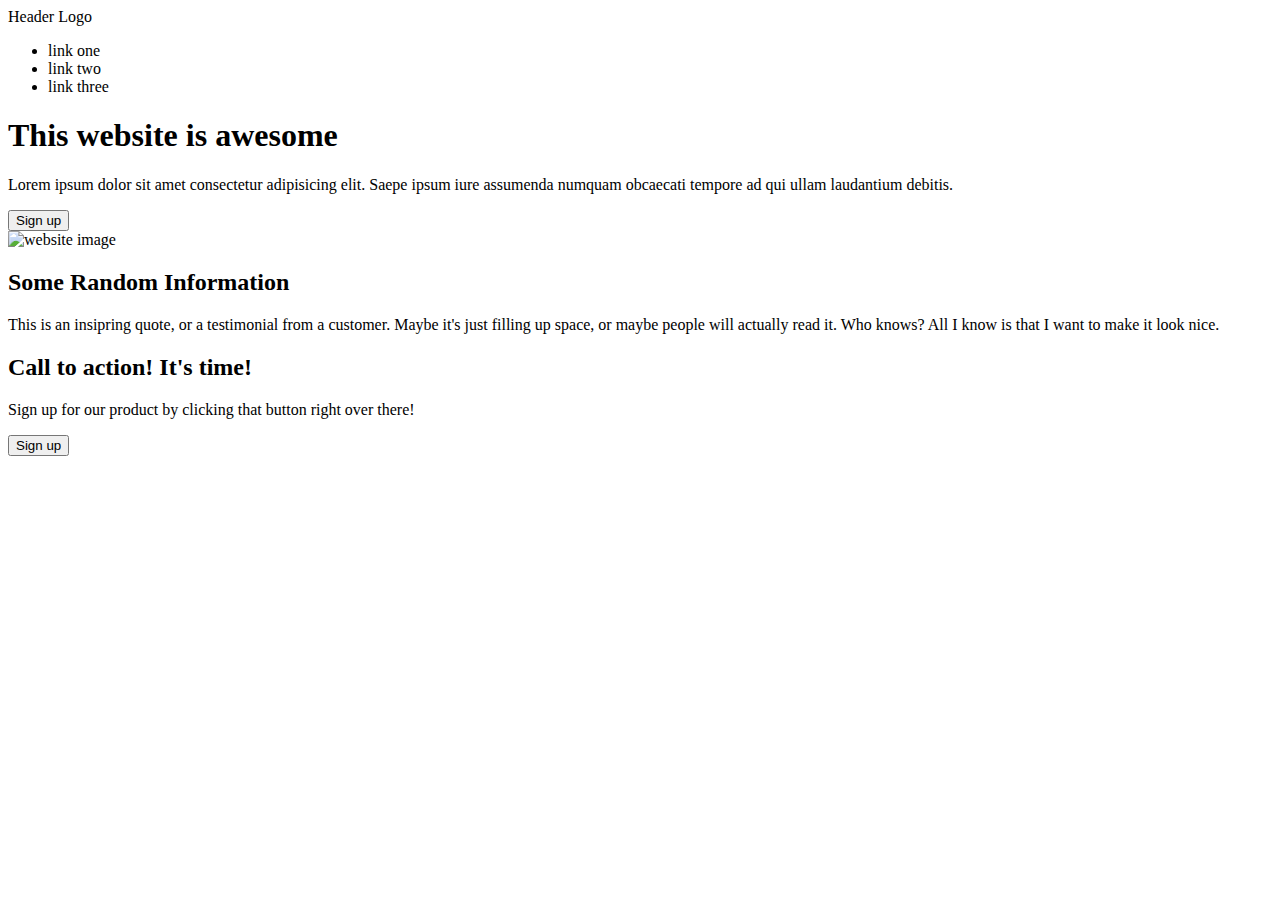
==== index.html @ 2be92f99 "ADD: HTML structure and CSS style sheet" ====
<!DOCTYPE html>
<html lang="en">
  <head>
    <meta charset="UTF-8" />
    <meta name="viewport" content="width=device-width, initial-scale=1.0" />
    <title>First Website</title>
  </head>
  <body>
    <div class="header">
      <div class="logo">Header Logo</div>
      <ul class="nav-links">
        <li>link one</li>
        <li>link two</li>
        <li>link three</li>
      </ul>
    </div>
    <div class="introduction">
      <div class="description">
        <h1>This website is awesome</h1>
        <p>
          Lorem ipsum dolor sit amet consectetur adipisicing elit. Saepe ipsum
          iure assumenda numquam obcaecati tempore ad qui ullam laudantium
          debitis.
        </p>
        <button class="button">Sign up</button>
      </div>
      <div><img src="" alt="website image" width="500px" /></div>
    </div>
    <div class="middle-content">
      <div><h2>Some Random Information</h2></div>
      <div class="all-images">
        <div class="image"></div>
        <div class="image"></div>
        <div class="image"></div>
        <div class="image"></div>
      </div>
    </div>
    <div class="bottom-content">
      <p>
        This is an insipring quote, or a testimonial from a customer. Maybe it's
        just filling up space, or maybe people will actually read it. Who knows?
        All I know is that I want to make it look nice.
      </p>
    </div>
    <div class="footer">
      <div class="card">
        <div class="fotter-message">
          <h2>Call to action! It's time!</h2>
          <p>
            Sign up for our product by clicking that button right over there!
          </p>
        </div>
        <div class="footer-button"><button>Sign up</button></div>
      </div>
    </div>
  </body>
</html>
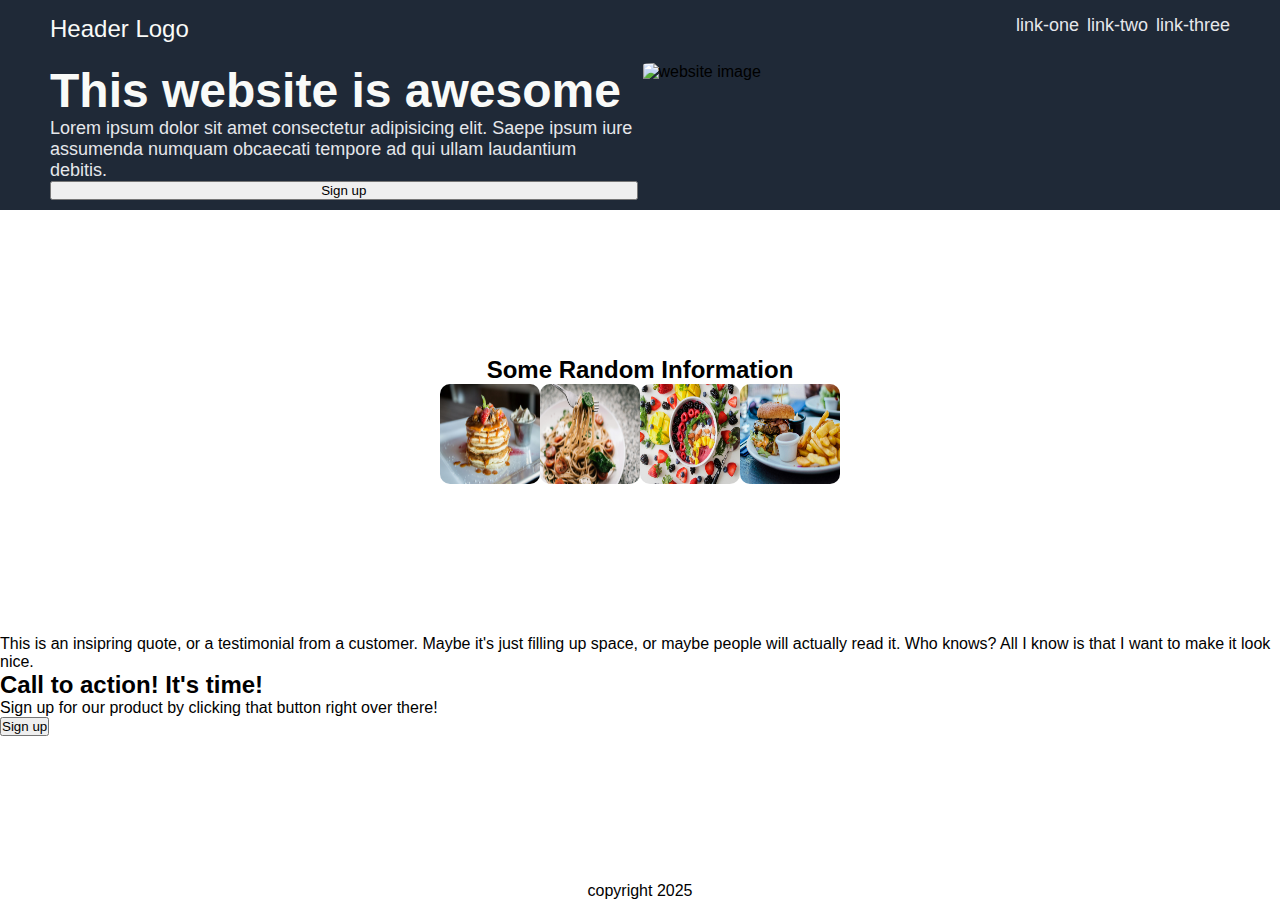
==== commit 1bd41d30: "ADD: CSS style and media files." ====
--- a/index.html
+++ b/index.html
@@ -4,54 +4,90 @@
     <meta charset="UTF-8" />
     <meta name="viewport" content="width=device-width, initial-scale=1.0" />
     <title>First Website</title>
+    <link rel="stylesheet" href="./styles.css" />
   </head>
   <body>
-    <div class="header">
-      <div class="logo">Header Logo</div>
-      <ul class="nav-links">
-        <li>link one</li>
-        <li>link two</li>
-        <li>link three</li>
-      </ul>
-    </div>
-    <div class="introduction">
-      <div class="description">
-        <h1>This website is awesome</h1>
-        <p>
-          Lorem ipsum dolor sit amet consectetur adipisicing elit. Saepe ipsum
-          iure assumenda numquam obcaecati tempore ad qui ullam laudantium
-          debitis.
-        </p>
-        <button class="button">Sign up</button>
+    <div class="top-content">
+      <div class="header">
+        <div class="logo">Header Logo</div>
+        <ul class="nav-links">
+          <li>link-one</li>
+          <li>link-two</li>
+          <li>link-three</li>
+        </ul>
       </div>
-      <div><img src="" alt="website image" width="500px" /></div>
+      <div class="introduction">
+        <div class="description">
+          <h1>This website is awesome</h1>
+          <p>
+            Lorem ipsum dolor sit amet consectetur adipisicing elit. Saepe ipsum
+            iure assumenda numquam obcaecati tempore ad qui ullam laudantium
+            debitis.
+          </p>
+          <button class="button">Sign up</button>
+        </div>
+        <div class="image">
+          <img src="" alt="website image" width="500px" height="500px" />
+        </div>
+      </div>
     </div>
     <div class="middle-content">
-      <div><h2>Some Random Information</h2></div>
+      <div class="information"><h2>Some Random Information</h2></div>
       <div class="all-images">
-        <div class="image"></div>
-        <div class="image"></div>
-        <div class="image"></div>
-        <div class="image"></div>
+        <div class="image">
+          <img
+            src="./imgaes/photo1.jpg"
+            alt="Bunch of pancakes with dripping syrup"
+            width="300px"
+            height="300px"
+          />
+        </div>
+        <div class="image">
+          <img
+            src="./imgaes/photo2.jpg"
+            alt="A plate of basil pasta"
+            width="300px"
+            height="300px"
+          />
+        </div>
+        <div class="image">
+          <img
+            src="./imgaes/photo3.jpg"
+            alt="Assorted fruit salad with a almonds"
+            width="300px"
+            height="300px"
+          />
+        </div>
+        <div class="image">
+          <img
+            src="./imgaes/photo4.jpg"
+            alt="Beef burger combo with fries and dip"
+            width="300px"
+            height="300px"
+          />
+        </div>
       </div>
     </div>
     <div class="bottom-content">
-      <p>
-        This is an insipring quote, or a testimonial from a customer. Maybe it's
-        just filling up space, or maybe people will actually read it. Who knows?
-        All I know is that I want to make it look nice.
-      </p>
-    </div>
-    <div class="footer">
-      <div class="card">
-        <div class="fotter-message">
-          <h2>Call to action! It's time!</h2>
-          <p>
-            Sign up for our product by clicking that button right over there!
-          </p>
+      <div class="testimony">
+        <p>
+          This is an insipring quote, or a testimonial from a customer. Maybe
+          it's just filling up space, or maybe people will actually read it. Who
+          knows? All I know is that I want to make it look nice.
+        </p>
+      </div>
+      <div class="bottom-message">
+        <div class="card">
+          <div class="message">
+            <h2>Call to action! It's time!</h2>
+            <p>
+              Sign up for our product by clicking that button right over there!
+            </p>
+          </div>
+          <div class="footer-button"><button>Sign up</button></div>
         </div>
-        <div class="footer-button"><button>Sign up</button></div>
       </div>
     </div>
+    <div class="footer">copyright 2025</div>
   </body>
 </html>
--- a/styles.css
+++ b/styles.css
@@ -0,0 +1,93 @@
+*,
+*::after,
+*::before {
+  margin: 0;
+  padding: 0;
+  box-sizing: border-box;
+}
+html,
+body {
+  height: 100%;
+  margin: 0;
+}
+h1 {
+  font-size: 48px;
+  font-weight: 900;
+  color: #f9faf8;
+}
+ul {
+  font-size: 18px;
+  color: #e5e7eb;
+}
+.description p {
+  font-size: 18px;
+  color: #e5e7eb;
+}
+.logo {
+  font-size: 24px;
+  color: #f9faf8;
+}
+body {
+  display: flex;
+  flex-direction: column;
+  justify-content: space-between;
+  height: 100%;
+  font-family: "Roboto", sans-serif;
+}
+.top-content,
+.middle-content,
+.bottom-content {
+  display: flex;
+  flex-direction: column;
+}
+.header,
+.introduction,
+.nav-links,
+.description,
+.all-images {
+  display: flex;
+}
+.header {
+  justify-content: space-between;
+}
+.footer {
+  display: flex;
+  justify-content: center;
+}
+ul {
+  margin: 0;
+  padding: 0;
+  list-style: none;
+  display: flex;
+  gap: 8px;
+}
+.top-content {
+  padding-top: 5px;
+  background-color: #1f2937;
+}
+img {
+  width: 100px;
+  height: 100px;
+  border-radius: 10%;
+}
+
+.introduction {
+  gap: 5px;
+  padding: 10px 50px;
+}
+.header {
+  padding: 10px 50px;
+}
+
+.image,
+.description {
+  flex: 1;
+}
+.description {
+  flex-direction: column;
+  justify-content: space-around;
+}
+
+.middle-content {
+  align-items: center;
+}
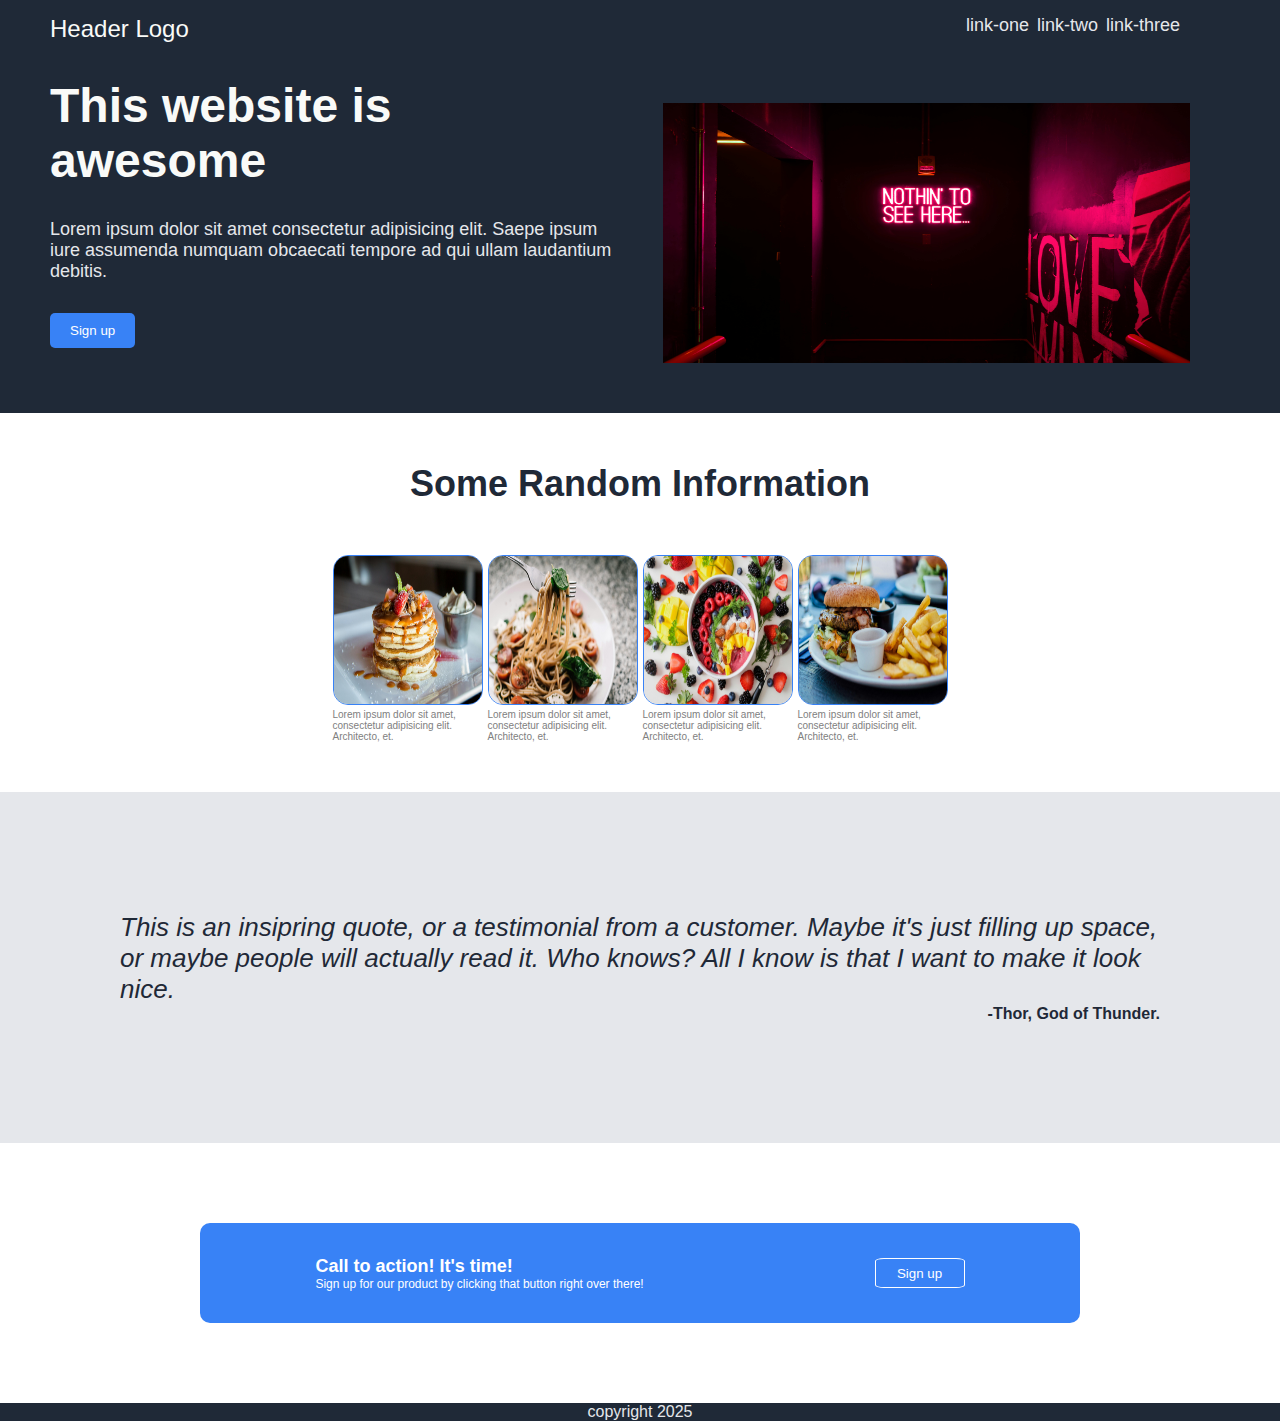
==== commit fbdf5241: "ADD: Image media files and complete CSS styling." ====
--- a/index.html
+++ b/index.html
@@ -27,7 +27,13 @@
           <button class="button">Sign up</button>
         </div>
         <div class="image">
-          <img src="" alt="website image" width="500px" height="500px" />
+          <img
+            class="image"
+            src="./imgaes/photo5.jpg"
+            alt="website image"
+            width="500px"
+            height="300px"
+          />
         </div>
       </div>
     </div>
@@ -38,43 +44,70 @@
           <img
             src="./imgaes/photo1.jpg"
             alt="Bunch of pancakes with dripping syrup"
-            width="300px"
-            height="300px"
+            width="100px"
+            height="100px"
           />
         </div>
         <div class="image">
           <img
             src="./imgaes/photo2.jpg"
             alt="A plate of basil pasta"
-            width="300px"
-            height="300px"
+            width="100px"
+            height="100px"
           />
         </div>
         <div class="image">
           <img
             src="./imgaes/photo3.jpg"
             alt="Assorted fruit salad with a almonds"
-            width="300px"
-            height="300px"
+            width="100px"
+            height="100px"
           />
         </div>
         <div class="image">
           <img
             src="./imgaes/photo4.jpg"
             alt="Beef burger combo with fries and dip"
-            width="300px"
-            height="300px"
+            width="100px"
+            height="100px"
           />
+        </div>
+      </div>
+      <div class="text-container">
+        <div class="image-text">
+          <p>
+            Lorem ipsum dolor sit amet, consectetur adipisicing elit.
+            Architecto, et.
+          </p>
+        </div>
+        <div class="image-text">
+          <p>
+            Lorem ipsum dolor sit amet, consectetur adipisicing elit.
+            Architecto, et.
+          </p>
+        </div>
+        <div class="image-text">
+          <p>
+            Lorem ipsum dolor sit amet, consectetur adipisicing elit.
+            Architecto, et.
+          </p>
+        </div>
+        <div class="image-text">
+          <p>
+            Lorem ipsum dolor sit amet, consectetur adipisicing elit.
+            Architecto, et.
+          </p>
         </div>
       </div>
     </div>
     <div class="bottom-content">
       <div class="testimony">
-        <p>
+        <p class="testimony-message">
           This is an insipring quote, or a testimonial from a customer. Maybe
           it's just filling up space, or maybe people will actually read it. Who
           knows? All I know is that I want to make it look nice.
         </p>
+        <p class="quote-credit">-Thor, God of Thunder.</p>
       </div>
       <div class="bottom-message">
         <div class="card">
--- a/styles.css
+++ b/styles.css
@@ -39,12 +39,16 @@
 .bottom-content {
   display: flex;
   flex-direction: column;
+  flex: 1;
 }
 .header,
 .introduction,
 .nav-links,
 .description,
-.all-images {
+.all-images,
+.text-container,
+.testimony,
+.bottom-message {
   display: flex;
 }
 .header {
@@ -53,6 +57,8 @@
 .footer {
   display: flex;
   justify-content: center;
+  background-color: #1f2937;
+  color: #e5e7eb;
 }
 ul {
   margin: 0;
@@ -66,11 +72,15 @@
   background-color: #1f2937;
 }
 img {
-  width: 100px;
-  height: 100px;
+  width: 150px;
+  height: 150px;
   border-radius: 10%;
-}
-
+  border: 1px solid #3882f6;
+}
+.all-images,
+.text-container {
+  gap: 5px;
+}
 .introduction {
   gap: 5px;
   padding: 10px 50px;
@@ -80,14 +90,115 @@
 }
 
 .image,
+.description,
+.image-text {
+  flex: 1;
+}
 .description {
-  flex: 1;
-}
-.description {
   flex-direction: column;
   justify-content: space-around;
+  align-items: flex-start;
 }
 
 .middle-content {
   align-items: center;
 }
+
+button {
+  padding: 10px 20px;
+  background-color: #3882f6;
+  color: white;
+  border: none;
+  border-radius: 5px;
+  cursor: pointer;
+  flex-shrink: 0; /* Prevents button from stretching */
+  width: auto; /* Ensures it takes only as much width as needed */
+}
+
+button:hover {
+  background-color: #45a049;
+}
+.bottom-content {
+  justify-content: space-between;
+}
+.introduction .image {
+  width: 100%;
+  height: 300px;
+  border-radius: 0%;
+  border: none;
+  padding: 20px;
+  display: flex;
+  flex: 1;
+}
+.top-content {
+  padding-bottom: 40px;
+}
+.nav-links {
+  padding-right: 50px;
+}
+.middle-content {
+  padding: 50px 0;
+}
+.information h2 {
+  padding-bottom: 50px;
+  color: #1f2937;
+  font-weight: 900;
+  font-size: 36px;
+}
+.text-container p {
+  width: 150px;
+  /* height: 100px; */
+  font-size: 10px;
+  color: gray;
+}
+.testimony {
+  background-color: #e5e7eb;
+  padding: 120px 120px;
+  flex-direction: column;
+}
+.quote-credit {
+  align-self: flex-end;
+  color: #1f2937;
+  font-weight: bold;
+  font-size: 16px;
+}
+.testimony-message {
+  color: #1f2937;
+  font-size: 26px;
+  font-style: italic;
+  font-weight: lighter;
+}
+.bottom-message .card {
+  display: flex;
+  flex: 1;
+  justify-content: space-around;
+  align-items: center;
+  /* padding: 50px; */
+  height: 100px;
+  box-sizing: border-box;
+  background-color: #3882f6;
+  border-radius: 10px;
+}
+.footer-button button {
+  border: 1px solid white;
+  border-radius: 10%;
+  width: 90px;
+  height: 30px;
+  padding: 0;
+  margin: 0;
+}
+.bottom-message {
+  padding: 80px 200px;
+  box-sizing: border-box;
+  /* height: 300px; */
+}
+.message > * {
+  color: white;
+}
+.message h2 {
+  font-size: 18px;
+}
+.message p {
+  font-size: 12px;
+  font-weight: lighter;
+}
